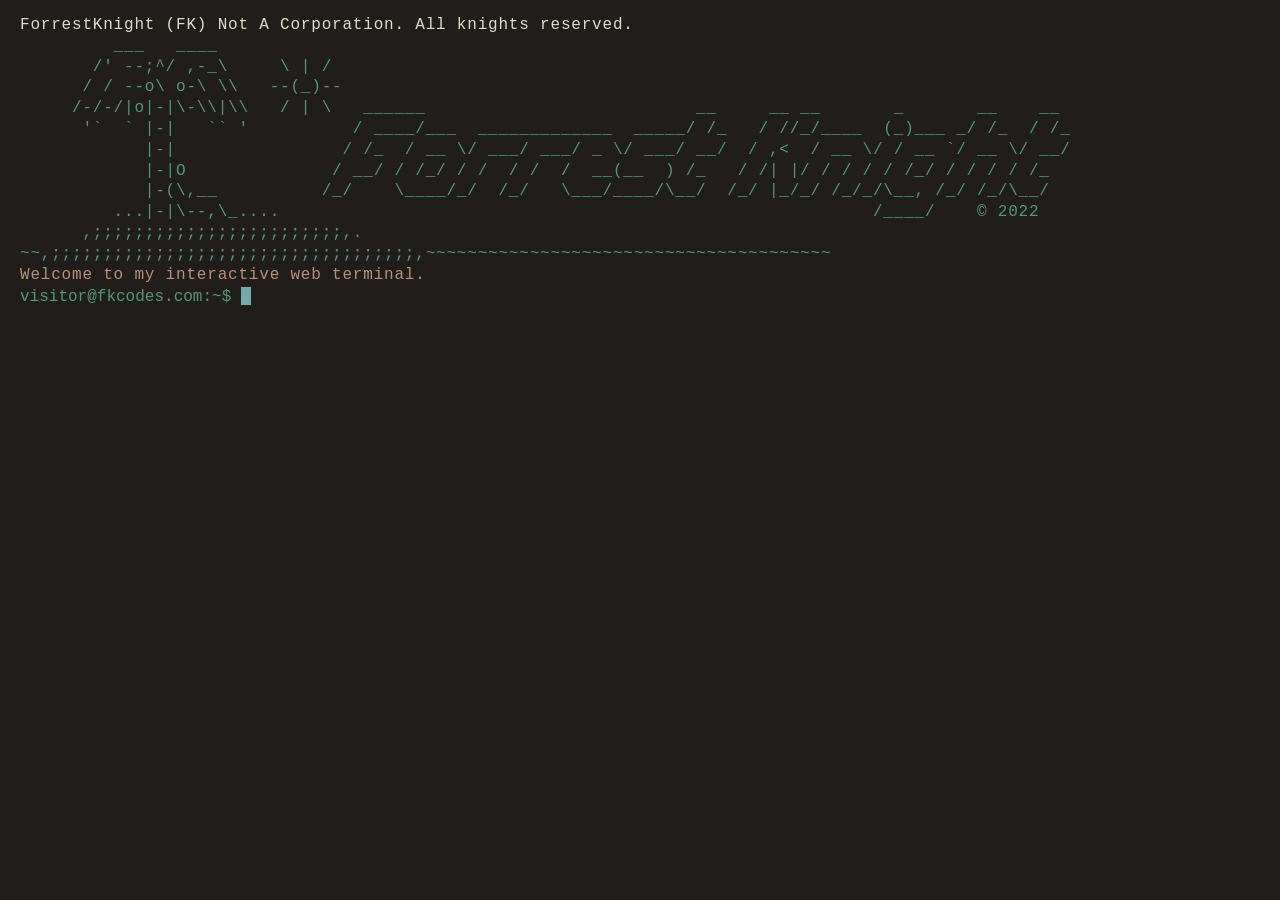
==== index.html @ a2444831 "add index.html, /css, /js" ====
<!DOCTYPE html>
<html>
  <head>
    <!-- Global site tag (gtag.js) - Google Analytics -->
    <script async src="https://www.googletagmanager.com/gtag/js?id=G-QJ9TR5T9S2"></script>
    <script>
      window.dataLayer = window.dataLayer || [];
      function gtag(){dataLayer.push(arguments);}
      gtag('js', new Date());
    
      gtag('config', 'G-QJ9TR5T9S2');
    </script>
    <meta charset="utf-8" />
    <meta http-equiv="X-UA-Compatible" content="IE=edge" />
    <meta name="viewport" content="width=device-width, initial-scale=1" />
    <title>FK Codes | Terminal</title>
    <link rel="stylesheet" type="text/css" media="screen" href="css/style.css" />
    <link rel="icon" type="image/x-icon" href="img/fav-icon.png" />
  </head>
  <body>
    <div id="terminal">
      <a id="before"></a>
    </div>
    <div id="command" onclick="$('texter').focus();">
      <textarea
        type="text"
        id="texter"
        onkeyup="typeIt(this, event)"
        onkeydown="typeIt(this, event); 
                   moveIt(this.value.length, event)"
        onkeypress="typeIt(this, event);"
        autofocus
      ></textarea>
      <div id="liner">
        <span id="typer"></span><b class="cursor" id="cursor">█</b>
      </div>
    </div>
    <script src="js/caret.js"></script>
    <script src="js/commands.js"></script>
    <script src="js/main.js"></script>
  </body>
</html>
---- css/style.css ----
body {
  margin: 0;
  padding: 15px 20px;
  min-height: 99%;
  width: 100%;
  min-width: 550px;
  color: #519975;
  background: #211D1B;
  font-family: cursor, monospace;
  overflow-x: hidden;
}
::selection {
  color: #211830;
  background-color: #519975;
}
::-moz-selection {
  color: #211830;
  background-color: #519975;
}
textarea {
  left: -1000px;
  position: absolute;
}
b {
  font-weight: bold;
  text-decoration: underline;
}
/* Cursor Start */
.cursor {
  font-size: 12px;
  color: #73ABAD;
  background-color: #73ABAD;
  position: relative;
  opacity: 1;
  height: 1.5em;
  width: 10px;
  max-width: 10px;
  transform: translateY(4px);
  overflow: hidden;
  text-indent: -5px;
  display: inline-block;
  text-decoration: blink;
  animation: blinker 1s linear infinite;
}
@keyframes blinker {
  50% {
    opacity: 0;
  }
}
#command {
  cursor: text;
  height: 50px;
  color: #73ABAD;
}
#liner {
  line-height: 1.3em;
  margin-top: -2px;
  animation: show 0.5s ease forwards;
  animation-delay: 1.2s;
  opacity: 0;
}
#liner::before {
  color: #519975;
  content: "visitor@fkcodes.com:~$";
}
#liner.password::before {
  content: "Password:";
}
@keyframes show {
  from {
    opacity: 0;
  }
  to {
    opacity: 1;
  }
}
/* Cursor End */
p {
  display: block;
  line-height: 1.3em;
  margin: 0;
  overflow: hidden;
  white-space: nowrap;
  margin: 0;
  letter-spacing: 0.05em;
  animation: typing 0.5s steps(30, end);
}
.no-animation {
  animation: typing 0 steps(30, end);
}
.margin {
  margin-left: 20px;
}
@keyframes typing {
  from {
    width: 0;
  }
  to {
    width: 100%;
  }
}
.index {
  color: #DCDCCC;
}
.color2 {
  color: #B89076;
}
.command {
  color: #73ABAD;
  text-shadow: 0 0 5px #73ABAD; 
}
.error {
  color: #B89076;
}
.white {
  color: #fff;
}
.inherit,
a {
  color: #9C8394;
}
a {
  text-decoration: inherit;
}
a:hover {
  background: #73ABAD;
  color: #211830;
}
a:focus {
  outline: 0;
}
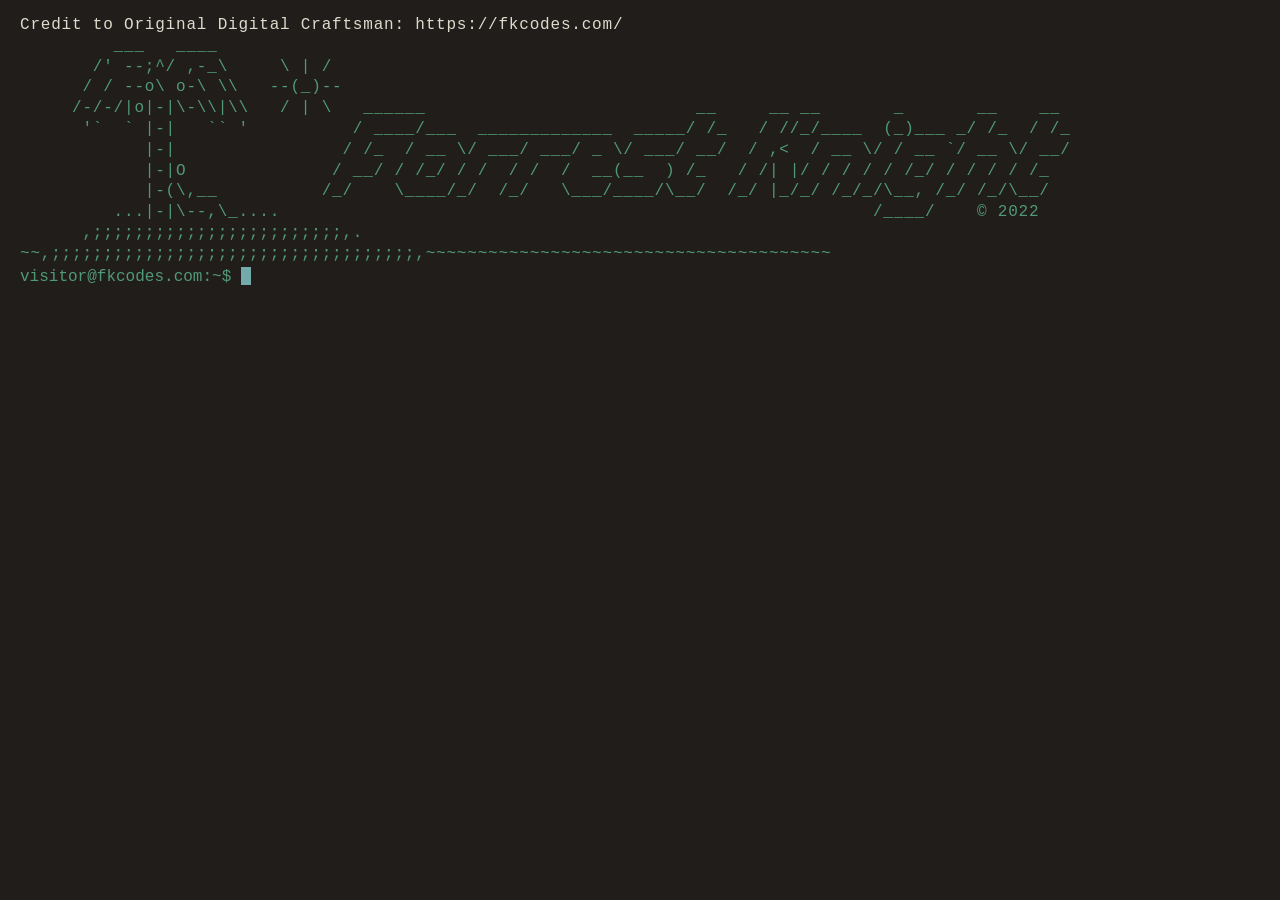
==== commit 0cda2947: "bunch of changes" ====
--- a/index.html
+++ b/index.html
@@ -13,7 +13,7 @@
     <meta charset="utf-8" />
     <meta http-equiv="X-UA-Compatible" content="IE=edge" />
     <meta name="viewport" content="width=device-width, initial-scale=1" />
-    <title>FK Codes | Terminal</title>
+    <title>James DeLisa </title>
     <link rel="stylesheet" type="text/css" media="screen" href="css/style.css" />
     <link rel="icon" type="image/x-icon" href="img/fav-icon.png" />
   </head>
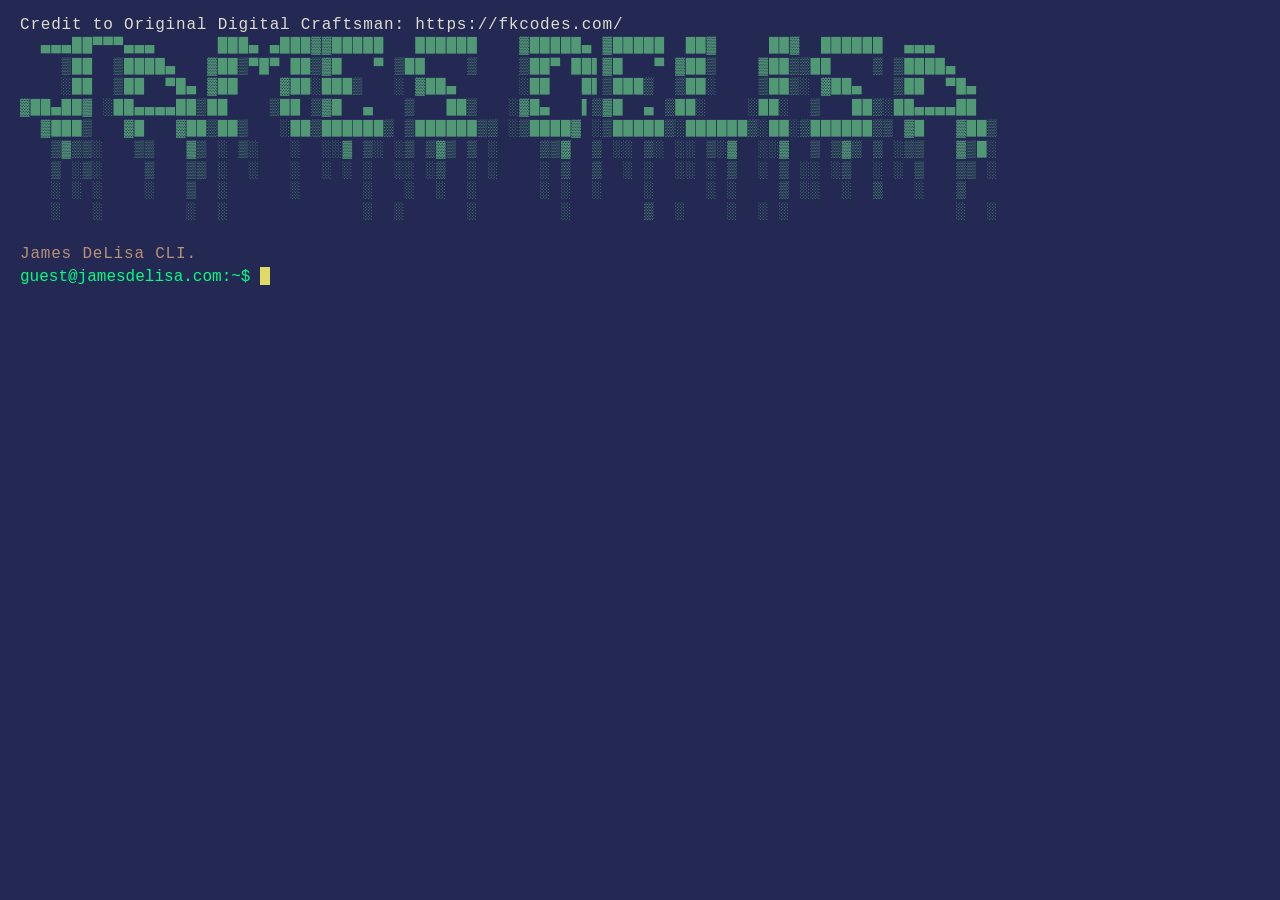
==== commit cd96e1af: "changes made added gtag" ====
--- a/index.html
+++ b/index.html
@@ -1,23 +1,29 @@
 <!DOCTYPE html>
 <html>
   <head>
-    <!-- Global site tag (gtag.js) - Google Analytics -->
-    <script async src="https://www.googletagmanager.com/gtag/js?id=G-QJ9TR5T9S2"></script>
-    <script>
-      window.dataLayer = window.dataLayer || [];
-      function gtag(){dataLayer.push(arguments);}
-      gtag('js', new Date());
-    
-      gtag('config', 'G-QJ9TR5T9S2');
-    </script>
+
+    <!-- Google Tag Manager -->
+<script>(function(w,d,s,l,i){w[l]=w[l]||[];w[l].push({'gtm.start':
+  new Date().getTime(),event:'gtm.js'});var f=d.getElementsByTagName(s)[0],
+  j=d.createElement(s),dl=l!='dataLayer'?'&l='+l:'';j.async=true;j.src=
+  'https://www.googletagmanager.com/gtm.js?id='+i+dl;f.parentNode.insertBefore(j,f);
+  })(window,document,'script','dataLayer','GTM-5XZ3H282');</script>
+  <!-- End Google Tag Manager -->
     <meta charset="utf-8" />
     <meta http-equiv="X-UA-Compatible" content="IE=edge" />
     <meta name="viewport" content="width=device-width, initial-scale=1" />
     <title>James DeLisa </title>
     <link rel="stylesheet" type="text/css" media="screen" href="css/style.css" />
     <link rel="icon" type="image/x-icon" href="img/fav-icon.png" />
+
   </head>
+
   <body>
+    
+    <!-- Google Tag Manager (noscript) -->
+<noscript><iframe src="https://www.googletagmanager.com/ns.html?id=GTM-5XZ3H282"
+  height="0" width="0" style="display:none;visibility:hidden"></iframe></noscript>
+  <!-- End Google Tag Manager (noscript) -->
     <div id="terminal">
       <a id="before"></a>
     </div>
@@ -38,5 +44,6 @@
     <script src="js/caret.js"></script>
     <script src="js/commands.js"></script>
     <script src="js/main.js"></script>
+
   </body>
 </html>
--- a/css/style.css
+++ b/css/style.css
@@ -5,17 +5,17 @@
   width: 100%;
   min-width: 550px;
   color: #519975;
-  background: #211D1B;
+  background: #242953;
   font-family: cursor, monospace;
   overflow-x: hidden;
 }
 ::selection {
-  color: #211830;
-  background-color: #519975;
+  color: #e0da66;
+  background-color: #e0da66;
 }
 ::-moz-selection {
-  color: #211830;
-  background-color: #519975;
+  color: #e0da66;
+  background-color: #e0da66;
 }
 textarea {
   left: -1000px;
@@ -28,8 +28,8 @@
 /* Cursor Start */
 .cursor {
   font-size: 12px;
-  color: #73ABAD;
-  background-color: #73ABAD;
+  color: #e0da66;
+  background-color: #e0da66;
   position: relative;
   opacity: 1;
   height: 1.5em;
@@ -50,7 +50,7 @@
 #command {
   cursor: text;
   height: 50px;
-  color: #73ABAD;
+  color: #ff2e2e;
 }
 #liner {
   line-height: 1.3em;
@@ -60,8 +60,8 @@
   opacity: 0;
 }
 #liner::before {
-  color: #519975;
-  content: "visitor@fkcodes.com:~$";
+  color: #00ff80;
+  content: "guest@jamesdelisa.com:~$";
 }
 #liner.password::before {
   content: "Password:";
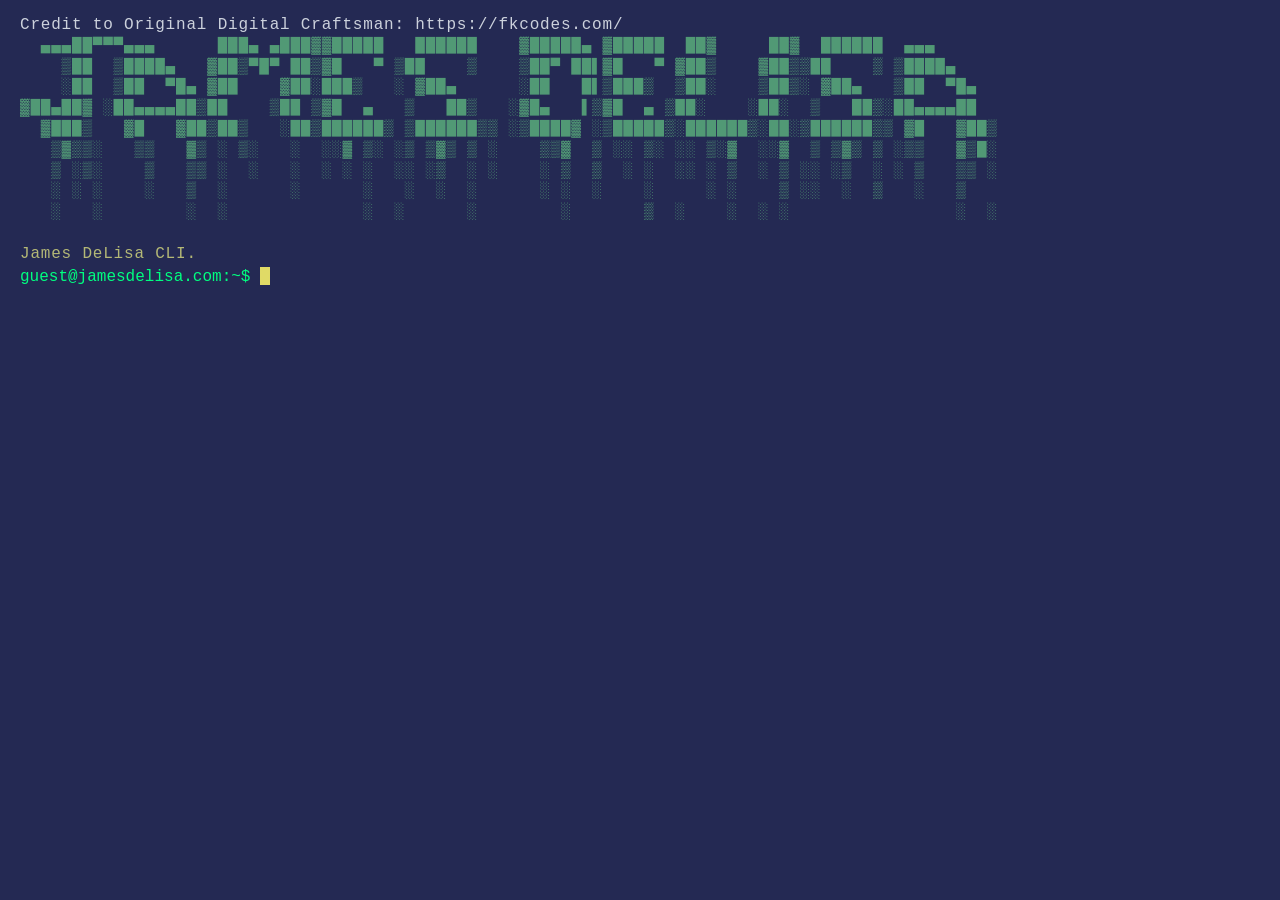
==== commit 621d2b2d: "bunch of changes" ====
--- a/index.html
+++ b/index.html
@@ -1,29 +1,26 @@
 <!DOCTYPE html>
 <html>
   <head>
+    <!-- Google tag (gtag.js) -->
+<script async src="https://www.googletagmanager.com/gtag/js?id=G-8JZCNESBEW"></script>
+<script>
+  window.dataLayer = window.dataLayer || [];
+  function gtag(){dataLayer.push(arguments);}
+  gtag('js', new Date());
 
-    <!-- Google Tag Manager -->
-<script>(function(w,d,s,l,i){w[l]=w[l]||[];w[l].push({'gtm.start':
-  new Date().getTime(),event:'gtm.js'});var f=d.getElementsByTagName(s)[0],
-  j=d.createElement(s),dl=l!='dataLayer'?'&l='+l:'';j.async=true;j.src=
-  'https://www.googletagmanager.com/gtm.js?id='+i+dl;f.parentNode.insertBefore(j,f);
-  })(window,document,'script','dataLayer','GTM-5XZ3H282');</script>
-  <!-- End Google Tag Manager -->
+  gtag('config', 'G-8JZCNESBEW');
+</script>
     <meta charset="utf-8" />
     <meta http-equiv="X-UA-Compatible" content="IE=edge" />
     <meta name="viewport" content="width=device-width, initial-scale=1" />
-    <title>James DeLisa </title>
+    <title>James DeLisa</title>
     <link rel="stylesheet" type="text/css" media="screen" href="css/style.css" />
     <link rel="icon" type="image/x-icon" href="img/fav-icon.png" />
 
   </head>
 
   <body>
-    
-    <!-- Google Tag Manager (noscript) -->
-<noscript><iframe src="https://www.googletagmanager.com/ns.html?id=GTM-5XZ3H282"
-  height="0" width="0" style="display:none;visibility:hidden"></iframe></noscript>
-  <!-- End Google Tag Manager (noscript) -->
+
     <div id="terminal">
       <a id="before"></a>
     </div>
--- a/css/style.css
+++ b/css/style.css
@@ -50,7 +50,7 @@
 #command {
   cursor: text;
   height: 50px;
-  color: #ff2e2e;
+  color: #c3c881;
 }
 #liner {
   line-height: 1.3em;
@@ -100,30 +100,30 @@
   }
 }
 .index {
-  color: #DCDCCC;
+  color: #ccd1dc;
 }
 .color2 {
-  color: #B89076;
+  color: #b4b876;
 }
 .command {
-  color: #73ABAD;
-  text-shadow: 0 0 5px #73ABAD; 
+  color: #7db9c1;
+  text-shadow: 0 0 5px #7aa9ab; 
 }
 .error {
-  color: #B89076;
+  color: #ed0a0a;
 }
 .white {
   color: #fff;
 }
 .inherit,
 a {
-  color: #9C8394;
+  color: #d23535;
 }
 a {
   text-decoration: inherit;
 }
 a:hover {
-  background: #73ABAD;
+  background: #ff00e1;
   color: #211830;
 }
 a:focus {
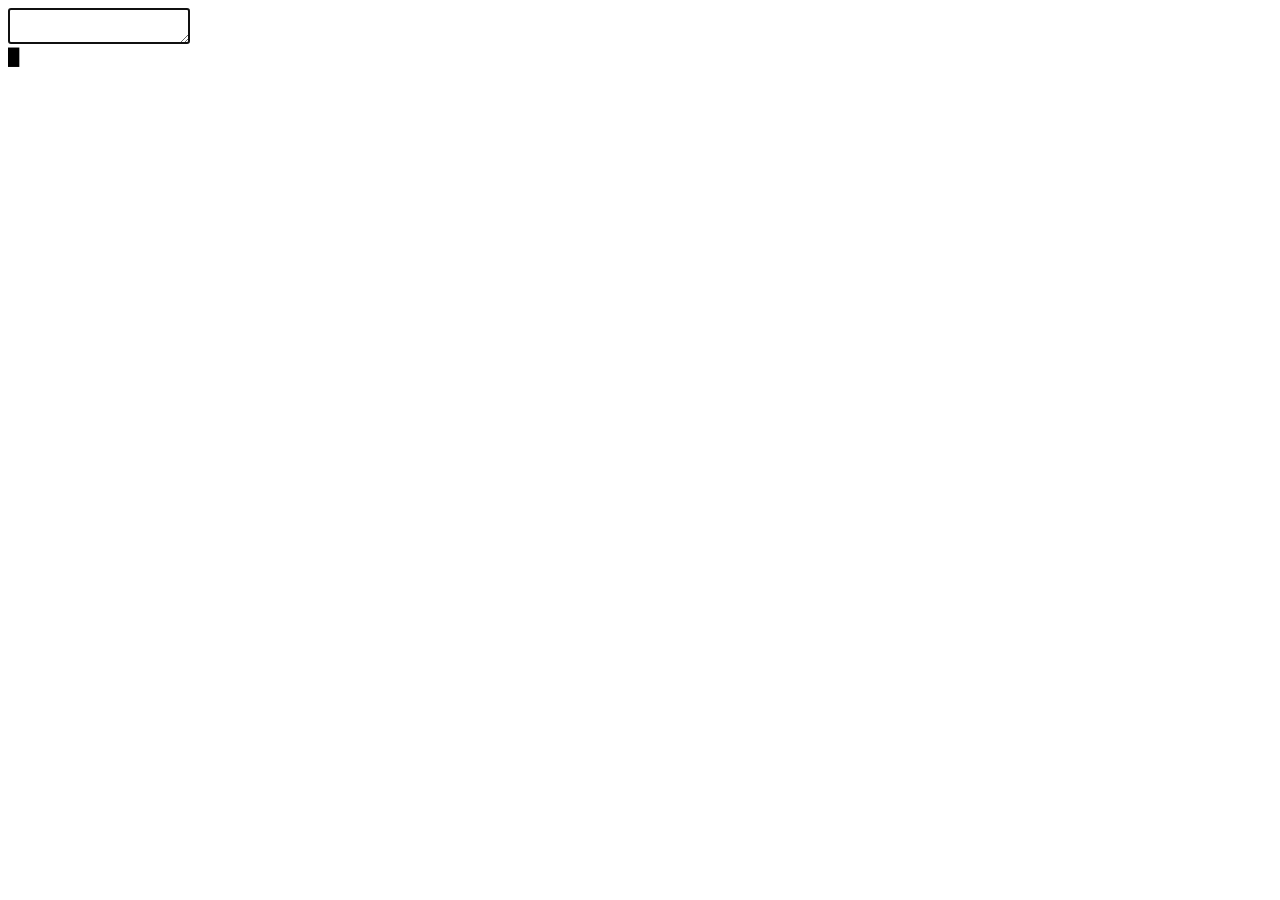
==== commit 2523e182: "GPT EDITS" ====
--- a/index.html
+++ b/index.html
@@ -1,46 +1,24 @@
 <!DOCTYPE html>
-<html>
-  <head>
-    <!-- Google tag (gtag.js) -->
-<script async src="https://www.googletagmanager.com/gtag/js?id=G-8JZCNESBEW"></script>
-<script>
-  window.dataLayer = window.dataLayer || [];
-  function gtag(){dataLayer.push(arguments);}
-  gtag('js', new Date());
+<html lang="en">
+<head>
+  <meta charset="UTF-8">
+  <meta name="viewport" content="width=device-width, initial-scale=1.0">
+  <title>Terminal</title>
+  <link rel="stylesheet" href="style.css">
+</head>
+<body>
 
-  gtag('config', 'G-8JZCNESBEW');
-</script>
-    <meta charset="utf-8" />
-    <meta http-equiv="X-UA-Compatible" content="IE=edge" />
-    <meta name="viewport" content="width=device-width, initial-scale=1" />
-    <title>James DeLisa</title>
-    <link rel="stylesheet" type="text/css" media="screen" href="css/style.css" />
-    <link rel="icon" type="image/x-icon" href="img/fav-icon.png" />
+<div id="terminal">
+  <div id="output"></div>
 
-  </head>
+  <div id="command">
+    <textarea id="texter" autofocus></textarea>
+    <div id="liner">
+      <span id="typer"></span><b id="cursor">█</b>
+    </div>
+  </div>
+</div>
 
-  <body>
-
-    <div id="terminal">
-      <a id="before"></a>
-    </div>
-    <div id="command" onclick="$('texter').focus();">
-      <textarea
-        type="text"
-        id="texter"
-        onkeyup="typeIt(this, event)"
-        onkeydown="typeIt(this, event); 
-                   moveIt(this.value.length, event)"
-        onkeypress="typeIt(this, event);"
-        autofocus
-      ></textarea>
-      <div id="liner">
-        <span id="typer"></span><b class="cursor" id="cursor">█</b>
-      </div>
-    </div>
-    <script src="js/caret.js"></script>
-    <script src="js/commands.js"></script>
-    <script src="js/main.js"></script>
-
-  </body>
-</html>
+<script src="main.js"></script>
+</body>
+</html>
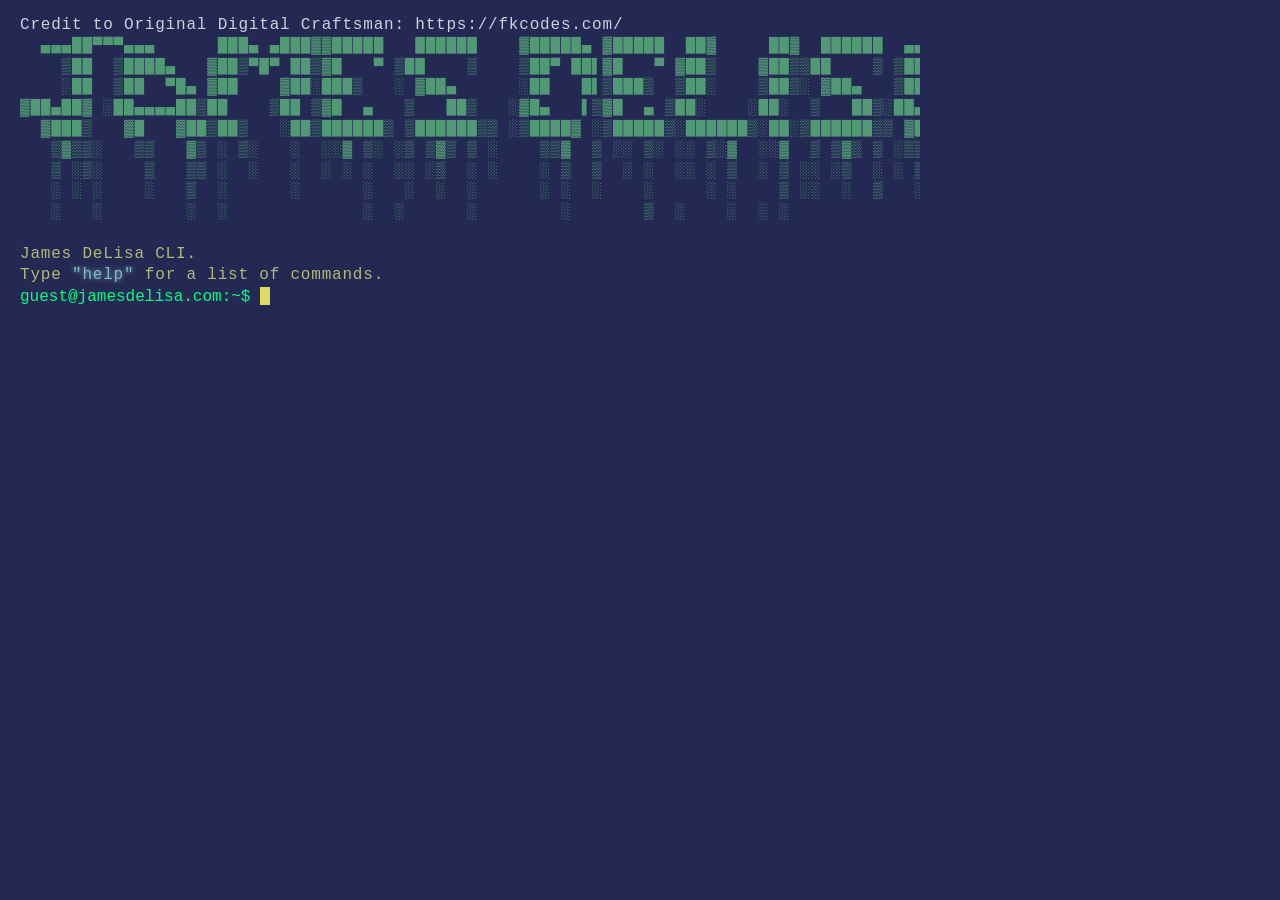
==== commit 153758ae: "Reverting back to OG files" ====
--- a/index.html
+++ b/index.html
@@ -1,24 +1,46 @@
 <!DOCTYPE html>
-<html lang="en">
-<head>
-  <meta charset="UTF-8">
-  <meta name="viewport" content="width=device-width, initial-scale=1.0">
-  <title>Terminal</title>
-  <link rel="stylesheet" href="style.css">
-</head>
-<body>
+<html>
+  <head>
+    <!-- Google tag (gtag.js) -->
+<script async src="https://www.googletagmanager.com/gtag/js?id=G-8JZCNESBEW"></script>
+<script>
+  window.dataLayer = window.dataLayer || [];
+  function gtag(){dataLayer.push(arguments);}
+  gtag('js', new Date());
 
-<div id="terminal">
-  <div id="output"></div>
+  gtag('config', 'G-8JZCNESBEW');
+</script>
+    <meta charset="utf-8" />
+    <meta http-equiv="X-UA-Compatible" content="IE=edge" />
+    <meta name="viewport" content="width=device-width, initial-scale=1" />
+    <title>James DeLisa</title>
+    <link rel="stylesheet" type="text/css" media="screen" href="css/style.css" />
+    <link rel="icon" type="image/x-icon" href="img/fav-icon.png" />
 
-  <div id="command">
-    <textarea id="texter" autofocus></textarea>
-    <div id="liner">
-      <span id="typer"></span><b id="cursor">█</b>
+  </head>
+
+  <body>
+
+    <div id="terminal">
+      <a id="before"></a>
     </div>
-  </div>
-</div>
+    <div id="command" onclick="$('texter').focus();">
+      <textarea
+        type="text"
+        id="texter"
+        onkeyup="typeIt(this, event)"
+        onkeydown="typeIt(this, event); 
+                   moveIt(this.value.length, event)"
+        onkeypress="typeIt(this, event);"
+        autofocus
+      ></textarea>
+      <div id="liner">
+        <span id="typer"></span><b class="cursor" id="cursor">█</b>
+      </div>
+    </div>
+    <script src="js/caret.js"></script>
+    <script src="js/commands.js"></script>
+    <script src="js/main.js"></script>
 
-<script src="main.js"></script>
-</body>
-</html>+  </body>
+</html>
--- a/css/style.css
+++ b/css/style.css
@@ -0,0 +1,177 @@
+body {
+  margin: 0;
+  padding: 15px 20px;
+  min-height: 99%;
+  width: 100%;
+  min-width: 320px; /* mobile-friendly */
+  color: #519975;
+  background: #242953;
+  font-family: cursor, monospace;
+  overflow-x: hidden;
+}
+#terminal {
+  width: 100%;
+  max-width: 900px;
+  margin: 0;
+  box-sizing: border-box;
+}
+#command {
+  width: 100%;
+  max-width: 100%;
+  margin: 0;
+  box-sizing: border-box;
+}
+
+@media (max-width: 768px) {
+  body {
+    padding: 10px 12px;
+    font-size: 15px;
+    min-width: 320px;
+  }
+  #terminal {
+    width: 100%;
+    max-width: 100%;
+    margin: 0;
+  }
+  #command {
+    width: 100%;
+    max-width: 100%;
+    margin: 0;
+    min-height: 60px;
+  }
+  p {
+    white-space: pre-wrap;
+    overflow-wrap: anywhere;
+    word-break: break-word;
+  }
+  .margin {
+    margin-left: 10px;
+  }
+  #liner::before {
+    content: "guest@jamesdelisa.com:~$";
+    font-size: 0.95em;
+  }
+}
+
+::selection {
+  color: #e0da66;
+  background-color: #e0da66;
+}
+::-moz-selection {
+  color: #e0da66;
+  background-color: #e0da66;
+}
+textarea {
+  left: -1000px;
+  position: absolute;
+}
+b {
+  font-weight: bold;
+  text-decoration: underline;
+}
+/* Cursor Start */
+.cursor {
+  font-size: 12px;
+  color: #e0da66;
+  background-color: #e0da66;
+  position: relative;
+  opacity: 1;
+  height: 1.5em;
+  width: 10px;
+  max-width: 10px;
+  transform: translateY(4px);
+  overflow: hidden;
+  text-indent: -5px;
+  display: inline-block;
+  text-decoration: blink;
+  animation: blinker 1s linear infinite;
+}
+@keyframes blinker {
+  50% {
+    opacity: 0;
+  }
+}
+#command {
+  cursor: text;
+  height: 50px;
+  color: #c3c881;
+  text-align: left;
+}
+#liner {
+  line-height: 1.3em;
+  margin-top: -2px;
+  animation: show 0.5s ease forwards;
+  animation-delay: 1.2s;
+  opacity: 0;
+  text-align: left;
+}
+#liner::before {
+  color: #00ff80;
+  content: "guest@jamesdelisa.com:~$";
+}
+#liner.password::before {
+  content: "Password:";
+}
+@keyframes show {
+  from {
+    opacity: 0;
+  }
+  to {
+    opacity: 1;
+  }
+}
+/* Cursor End */
+p {
+  display: block;
+  line-height: 1.3em;
+  margin: 0;
+  overflow: hidden;
+  white-space: nowrap;
+  margin: 0;
+  letter-spacing: 0.05em;
+  animation: typing 0.5s steps(30, end);
+}
+.no-animation {
+  animation: typing 0 steps(30, end);
+}
+.margin {
+  margin-left: 20px;
+}
+@keyframes typing {
+  from {
+    width: 0;
+  }
+  to {
+    width: 100%;
+  }
+}
+.index {
+  color: #ccd1dc;
+}
+.color2 {
+  color: #b4b876;
+}
+.command {
+  color: #7db9c1;
+  text-shadow: 0 0 5px #7aa9ab; 
+}
+.error {
+  color: #d62222;
+}
+.white {
+  color: #fff;
+}
+.inherit,
+a {
+  color: #e0da66;
+}
+a {
+  text-decoration: inherit;
+}
+a:hover {
+  background: #00f7ff;
+  color: #211830;
+}
+a:focus {
+  outline: 0;
+}
